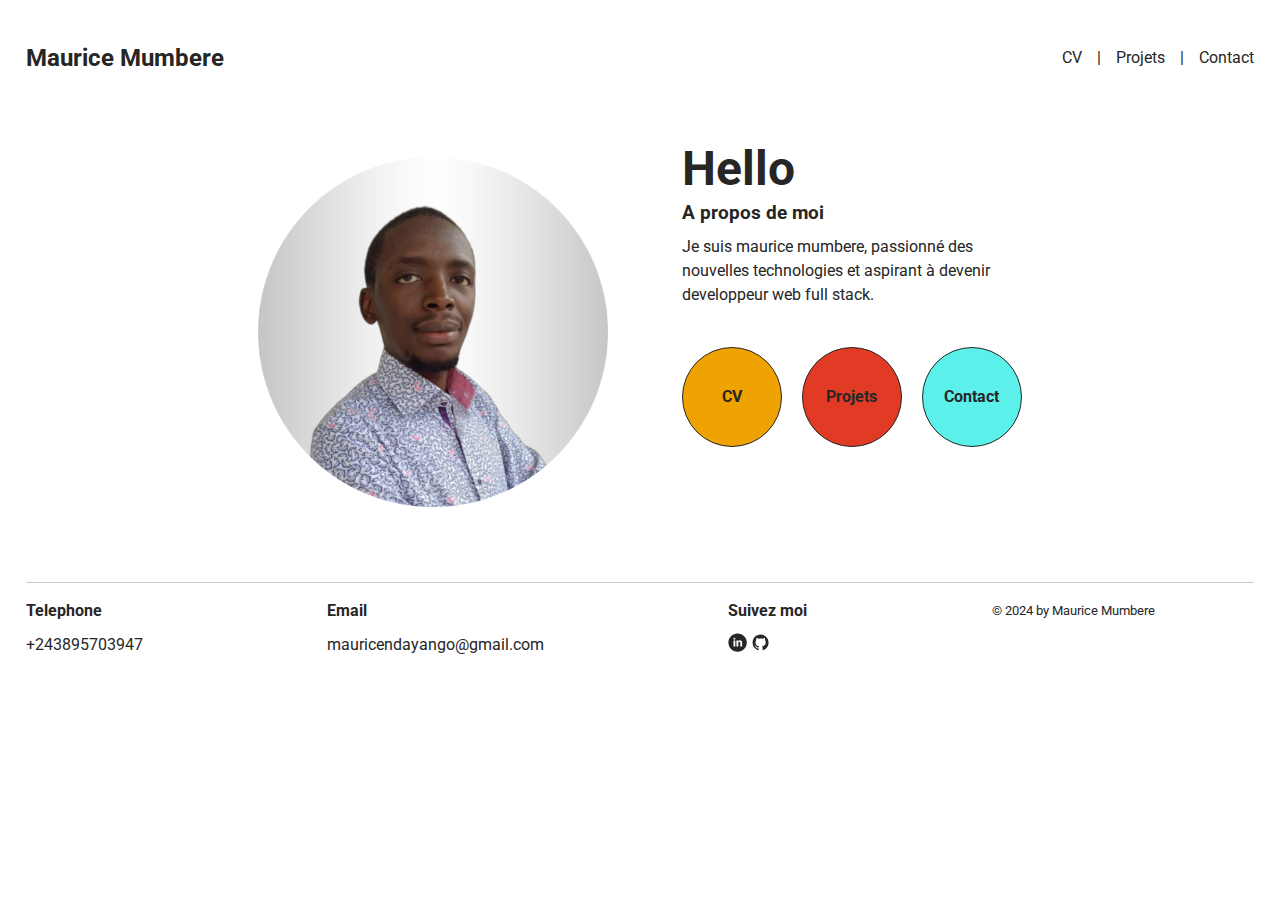
==== index.html @ b6f8c37d "Add files via upload" ====
<!DOCTYPE html>
<html lang="fr">
<head>
    <meta charset="UTF-8">
    <meta name="viewport" content="width=device-width, initial-scale=1.0">
    <!-- import de la police d'ecriture -->
    <link rel="preconnect" href="https://fonts.googleapis.com">
    <link rel="preconnect" href="https://fonts.gstatic.com" crossorigin>
    <link href="https://fonts.googleapis.com/css2?family=Roboto:ital,wght@0,100;0,300;0,400;0,500;0,700;0,900;1,100;1,300;1,400;1,500;1,700;1,900&display=swap" rel="stylesheet">
    <!-- import du CSS -->
    <link rel="stylesheet" href="./style/style.css">
    <title>Maurice Mumbere</title>
</head>
<body>
    <header class="header">
        <div class="header__logo">
            <a href="./index.html">Maurice Mumbere</a>
        </div>
        <nav class="header__menu">
            <ul>
                <li><a href="./pages/cv.html">CV</a></li>
                <li><a href="./pages/projets.html">Projets</a></li>
                <li><a href="./pages/contact.html">Contact</a></li>
            </ul>
        </nav>
    </header>
    <main>
        <section class="home-page">
            <div>
                <img class="home-page__img" src="./images/maurice_mumbere_profile.png" alt="Maurice Mumbere">
            </div>
            <div>
                <h1 class="home-page__h1">Hello</h1>
                <h3 class="home-page__h3">A propos de moi</h3>
                <p class="home-page__p">
                    Je suis maurice mumbere, passionné des nouvelles technologies et 
                    aspirant à devenir developpeur web full stack.
                </p>
                <div class="home-page__link">
                    <div><a class="btn bg-yello " href="./pages/cv.html">CV</a></div>
                    <div><a class="btn bg-red " href="./pages/projets.html">Projets</a></div>
                    <div><a class="btn bg-blue " href="./pages/contact.html">Contact</a></div>
                </div>
            </div>
        </section>
    </main>
    <footer class="footer">
            <address class="footer__address">
                <div>
                    <h3 class="footer__h3">Telephone</h3>
                </div>
                <a href="tel:+243895703947">+243895703947</a>
            </address>
            <address class="footer__address">
                <div>
                    <h3 class="footer__h3">Email</h3>
                </div>
                <a href="mailto:mauricendayango@gmail.com">mauricendayango@gmail.com</a>
            </address>
        <div>
            <h3 class="footer__h3">Suivez moi</h3>
            <a href="https://www.linkedin.com/in/maurice-mumbere-0b5148271/" target="_blank">
                <svg xmlns="http://www.w3.org/2000/svg" width="1.2rem" height="1.2rem" viewBox="0 0 20 20"><path fill="currentColor" d="M10 .4C4.698.4.4 4.698.4 10s4.298 9.6 9.6 9.6s9.6-4.298 9.6-9.6S15.302.4 10 .4M7.65 13.979H5.706V7.723H7.65zm-.984-7.024c-.614 0-1.011-.435-1.011-.973c0-.549.409-.971 1.036-.971s1.011.422 1.023.971c0 .538-.396.973-1.048.973m8.084 7.024h-1.944v-3.467c0-.807-.282-1.355-.985-1.355c-.537 0-.856.371-.997.728c-.052.127-.065.307-.065.486v3.607H8.814v-4.26c0-.781-.025-1.434-.051-1.996h1.689l.089.869h.039c.256-.408.883-1.01 1.932-1.01c1.279 0 2.238.857 2.238 2.699z"/></svg>
            </a>
            <a href="https://github.com/MauriceMumbere" target="_blank">
                <svg xmlns="http://www.w3.org/2000/svg" width="1.2rem" height="1.2rem" viewBox="0 0 24 24"><path fill="currentColor" d="M12.001 2c-5.525 0-10 4.475-10 10a9.99 9.99 0 0 0 6.837 9.488c.5.087.688-.213.688-.476c0-.237-.013-1.024-.013-1.862c-2.512.463-3.162-.612-3.362-1.175c-.113-.288-.6-1.175-1.025-1.413c-.35-.187-.85-.65-.013-.662c.788-.013 1.35.725 1.538 1.025c.9 1.512 2.337 1.087 2.912.825c.088-.65.35-1.087.638-1.337c-2.225-.25-4.55-1.113-4.55-4.938c0-1.088.387-1.987 1.025-2.687c-.1-.25-.45-1.275.1-2.65c0 0 .837-.263 2.75 1.024a9.3 9.3 0 0 1 2.5-.337c.85 0 1.7.112 2.5.337c1.913-1.3 2.75-1.024 2.75-1.024c.55 1.375.2 2.4.1 2.65c.637.7 1.025 1.587 1.025 2.687c0 3.838-2.337 4.688-4.562 4.938c.362.312.675.912.675 1.85c0 1.337-.013 2.412-.013 2.75c0 .262.188.574.688.474A10.02 10.02 0 0 0 22 12c0-5.525-4.475-10-10-10"/></svg>
            </a>
        </div>
        <p class="footer__p">&copy; 2024 by Maurice Mumbere</p>
    </footer>
</body>
</html>
---- style/style.css ----
*{
    padding: 0;
    margin: 0;
    box-sizing: border-box;
    text-decoration: none;
    color: #262626;
}
body{
    max-width: 1350px;
    padding: 0 100px;
    font-family: "Roboto", sans-serif;
    line-height: 1.5rem;
}
/********************\
    Hader style
\********************/
.header{
    display: flex;
    justify-content: space-between;
    padding: 20px 0;
}
.header__logo{
    font-size: 1.5rem;
    font-weight: bold;
}
.header__menu ul{
    display: flex;
    list-style: none;
}
.header__menu ul li:not(:first-child)::before{
    content: "|";
    padding: 0 15px;
}
/********************\
    Home-page style
\********************/
.home-page{
    display: flex;
    justify-content: center;
    padding: 5.5% 30%;
    gap: 15%;
}
.home-page__img{
    width: 350px;
}
.home-page__h1{
    font-size: 3rem;
}
.home-page__h3{
    padding-top: 20px;
}
.home-page__p{
    padding-top: 10px;
}
.home-page__link{
    display: flex;
    gap: 20px;
    padding-top: 40px;
}
.btn{
    width: 100px;
    height: 100px;
    border-radius: 100%;
    display: flex;
    justify-content: center;
    align-items: center;
    font-weight: bold;
    border: 1px solid #262626;
    cursor: pointer;
}
.bg-yello{
    background-color: rgb(238, 163, 2);
}
.bg-red{
    background-color: rgb(225, 59, 37);
}
.bg-blue{
    background-color: rgb(91, 241, 234);
}
/************************\
    Cv-page style
\************************/
.cv-page{
    padding: 40px 0 100px 30px;
    line-height: 2rem;
}
.cv-page__h2{
    padding: 40px 0;
}
.cv-page__h3{
    padding-bottom: 40px;
}
.cv-page__p{
    padding: 10px 0;
}
.cv-page__article{
    padding-bottom: 40px;
}
.cv-page__ul{
    padding-left: 20px;
}
.cv-page__flex{
    display: flex;
    justify-content: space-between;
}
/************************\
    Projects-page style
\************************/
.projets-page{
    padding: 40px 0 40px 80px;
}
.projets-page__h2{
    padding-bottom: 5%;
}
.projets-page__h3{
    padding-bottom: 10px;
}
.projets-page__card{
    display: flex;
    gap: 15%;
    margin-bottom: 4%;
}
/************************\
    Contact-page style
\************************/
.contact-page{
    display: flex;
    justify-content: space-between;
    padding: 5% 7%;
}
.contact-page__h3{
    padding-bottom: 0.8rem;
}
.contact-page__form--card{
    display: flex;
    align-items: center;
    gap: 30px;
}
.contact-page__address{
    padding: 40px 0;
    font-style: normal;
}
.contact-page__input{
    padding: 5px;
    flex: 1;
}
.contact-page__textarea{
    height: 120px;
    width: 190px;
    resize: none;
}
.contact-page__input, 
.contact-page__textarea{
    border: 2px solid rgba(0, 0, 0, 0.705);
    padding: 10px;
    margin: 1rem 0;
}
.contact-page__submit{
    width: 120px;
    height: 120px;
    border-radius: 100%;
    display: flex;
    justify-content: center;
    align-items: center;
    font-weight: bold;
    border: 1px solid #262626;
    cursor: pointer;
}
.contact-page__input,
.contact-page__textarea,
.contact-page__submit{
    outline: none;
}
/********************\
    Footer style
\********************/
.footer{
    display: flex;
    gap: 15%;
    border-top: 1px solid rgba(0, 0, 0, 0.205);
    padding: 16px  0;
}
.footer__address{
    font-style: normal;
}
.footer__h3{
    padding-bottom: 10px;
    font-size: 1rem;
}
.footer__p{
    font-size: 0.8rem;
}
/*****************************\
    Responsive on small mobile
\*****************************/
@media screen and (max-width:375px) {
    .home-page__link{
        flex-direction: column;
        justify-content: center;
        align-items: center;
    }
}
/************************\
    Responsive on mobile
\************************/
@media screen and (max-width:425px) {
    .header{
        flex-direction: column;
        text-align: center;
    }
    .header__menu{
        display: flex;
        justify-content: center;
        align-items: center;
        margin-top: 3rem;
    }
    .home-page{
        flex-direction: column;
        text-align: center;
    }
    .home-page__h1{
        padding-top: 2rem;
    }
    .home-page__link{
        justify-content: center;
    }
    .projets-page__card{
        flex-direction: column-reverse;
    }
    .projets-page__h2{
        text-align: center;
        padding-bottom: 2rem;
    }
    .projets-page__h3{
        padding-bottom: 1.2rem;
    }
    .projets-page__p{
        padding-top: 0.8rem;
    }
    .cv-page__h4{
        font-size: 0.8rem;
    }
    .cv-page__span{
        font-size: 0.6rem;
    }
    .contact-page__form--card{
        flex-direction: column;
    }
    .contact-page__coordinates{
        text-align: center;
    }
    .contact-page__form{
        text-align: center;
        margin-top: 3rem;
    }
    .contact-page{
        flex-direction: column;
    }
    .projets-page__card{
        margin-bottom: 50px;
    }
    .footer{
        flex-direction: column;
        text-align: center;
        padding-top: 40px;
    }
}
/************************\
    Responsive on tablette
\************************/
@media screen and (max-width:768px) {
    .home-page,
    .cv-page,
    .projets-page,
    .contact-page{
        padding-left: 0;
        padding-right:0 ;
    }
    .home-page__img{
        width: 260px;
    }
    .btn{
        width: 80px;
        height: 80px;
    }
    .projets-page__card{
        gap: 5%;
    }
    .footer{
        gap: 50px;
    }
}
/************************\
    Responsive on laptop
\************************/
@media screen and (max-width:1280px) {
    body{
        padding: 2%;
    }
    .projets-page__img{
        width: 100%;
    }
}
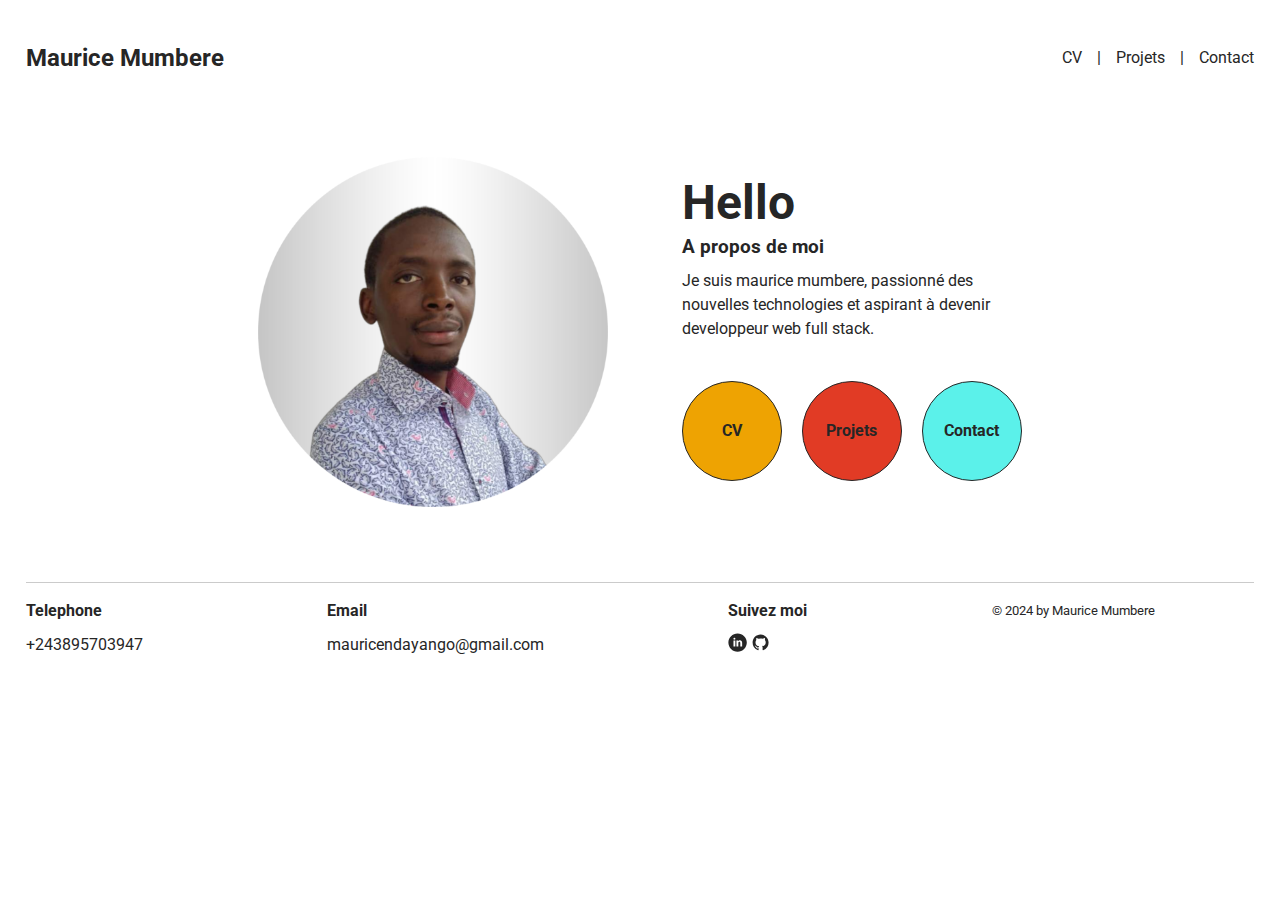
==== commit 81754fda: "Update index.html" ====
--- a/index.html
+++ b/index.html
@@ -29,10 +29,10 @@
             <div>
                 <img class="home-page__img" src="./images/maurice_mumbere_profile.png" alt="Maurice Mumbere">
             </div>
-            <div>
-                <h1 class="home-page__h1">Hello</h1>
-                <h3 class="home-page__h3">A propos de moi</h3>
-                <p class="home-page__p">
+            <div class="home-page__content">
+                <h1 class="home-page__content__h1">Hello</h1>
+                <h3 class="home-page__content__h3">A propos de moi</h3>
+                <p class="home-page__content__p">
                     Je suis maurice mumbere, passionné des nouvelles technologies et 
                     aspirant à devenir developpeur web full stack.
                 </p>
@@ -69,4 +69,4 @@
         <p class="footer__p">&copy; 2024 by Maurice Mumbere</p>
     </footer>
 </body>
-</html>+</html>
--- a/style/style.css
+++ b/style/style.css
@@ -37,19 +37,20 @@
 .home-page{
     display: flex;
     justify-content: center;
+    align-items: center;
     padding: 5.5% 30%;
     gap: 15%;
 }
 .home-page__img{
     width: 350px;
 }
-.home-page__h1{
+.home-page__content__h1{
     font-size: 3rem;
 }
-.home-page__h3{
+.home-page__content__h3{
     padding-top: 20px;
 }
-.home-page__p{
+.home-page__content__p{
     padding-top: 10px;
 }
 .home-page__link{
@@ -199,6 +200,13 @@
         justify-content: center;
         align-items: center;
     }
+    .home-page{
+        padding-left: 0;
+        padding-right: 0;
+    }
+    .home-page__img{
+        width: 270px;
+    }
 }
 /************************\
     Responsive on mobile
@@ -235,7 +243,7 @@
         padding-bottom: 1.2rem;
     }
     .projets-page__p{
-        padding-top: 0.8rem;
+        padding-top: 0.9rem;
     }
     .cv-page__h4{
         font-size: 0.8rem;
@@ -269,15 +277,21 @@
     Responsive on tablette
 \************************/
 @media screen and (max-width:768px) {
-    .home-page,
     .cv-page,
     .projets-page,
     .contact-page{
         padding-left: 0;
         padding-right:0 ;
     }
-    .home-page__img{
-        width: 260px;
+    .home-page{
+        flex-direction: column;
+        text-align: center;
+    }
+    .home-page__link{
+        justify-content: center;
+    }
+    .home-page__content{
+        margin-top: 10%;
     }
     .btn{
         width: 80px;
@@ -300,4 +314,4 @@
     .projets-page__img{
         width: 100%;
     }
-}+}
